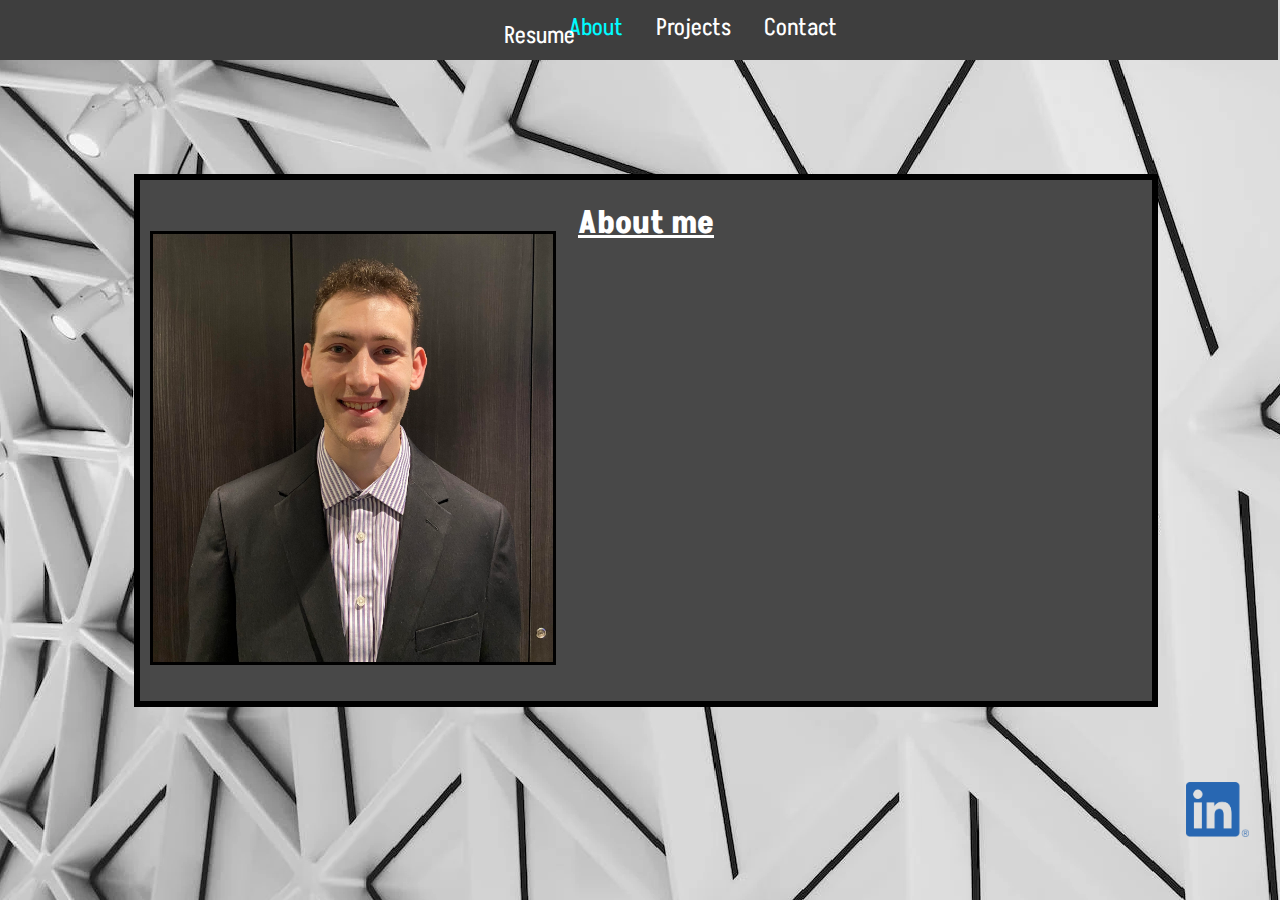
==== index.html @ bd4f1136 "Add files via upload" ====
<!DOCTYPE html>
<html lang="en">
<head>
  
  <title>My Portfolio</title>


  <meta charset="utf-8">
  <meta name="viewport" content="width=device-width, initial-scale=1">
  <link rel="stylesheet" href="styles.css">
  <link href='https://fonts.googleapis.com/css?family=Akshar' rel='stylesheet'>
 </head>
 <body>

 	

 <header>
    
     <nav>
       <a href="index.html" class='active-page' id="navitem">About</a>
       <a href="projects.html" id="navitem">Projects</a>
       <a href="contact.html" id="navitem">Contact</a>

</nav>

   </header>

          <div class="dropdown">
    <a href="#" id="resume">Resume</a>
    <!-- Create the dropdown content with a class of "dropdown-content" -->
    <div class="dropdown-content">
      <!-- Add individual items in the dropdown as anchor tags -->
      <a href="#">View</a>
      <a href="#">Download</a>
    </div>
  </div>

<div class="content">
	<h1 style="text-decoration: underline;">About me</h1>
	 	<img src="profilepic.jpg" style="width: 400px; height: 428px; margin-right: 58%; margin-top: -3.5%; border: 3px solid black;"  alt="">
</div>



<footer>
	<a href="https://www.linkedin.com"><img src="LI-In-Bug.png" style="width: 63.5px; height: 55px;" alt="Linkedin"></a>

</footer>




</body>
---- styles.css ----
header{
  margin-left: -8px;
  margin-top: -8px;
  width: 101.07%;
  height: 60px;
  background-color: #3E3E3E;
  text-align: center;
  position: relative;
  top: 0;
  overflow: hidden;
  color: white;
  }

  nav{
  	margin-left: 5%;
    position: absolute;
    bottom: 0;
    height: 60px;
    line-height: 60px;
    width: 100%;
    background-color: #3E3E3E;
}

a{
      color: white;
      display: inline-block;
      padding: 10px 15px;
      line-height: 1;
      text-decoration: none;
      font-size: 24px;
        }

a:hover {
	color: currentColor;
	border-bottom: 2px solid #00FBFF;
}

#navitem{
	padding-bottom: 15px;
}

a.active-page{
	color: #00FBFF;
}

body{
	font-family: 'Akshar';
	color: white;
	background-color: #484848;
	background-image: url(background.png);
}


.content{
	position: relative;
	text-align: center;
	background-color: #484848;
	margin-left: 10%;
	margin-right: 10%;
	width: 80%;
	height: 521.5px;
	margin-top: 9%;
	border: 6px solid black;
}

footer{
  margin-left: 92%;
  padding-top: 65px;
  height: 70px;
  top: 0;
  overflow: hidden;
  }








   /* Add some basic styling to the dropdown */
    .dropdown {
    	padding-left: 38%;
    	margin-top: -3.59%;
      position: absolute;
      
    }

    /* Style the anchor tag */
    .dropdown a {
      text-decoration: none;
      color: white;
      padding: 10px;
      display: block;
    }

    /* Style the dropdown content (hidden by default) */
    .dropdown-content {
      display: none;
      position: absolute;
      background-color: #f9f9f9;
      min-width: 160px;
      box-shadow: 0 8px 16px rgba(0,0,0,0.2);
      z-index: 1;
    }

    /* Style the individual items in the dropdown */
    .dropdown-content a {
      color: #333;
      padding: 12px 16px;
      display: block;
      text-decoration: none;
    }

    /* Change color on hover */
    .dropdown-content a:hover {
      background-color: #ddd;
    }

    /* Show the dropdown content when hovering over the anchor tag */
    .dropdown:hover .dropdown-content {
      display: block;
    }





input[type=text], select, textarea {
	background-color: white;
  width: 100%; /* Full width */
  padding: 12px; /* Some padding */ 
  border: 1px solid #ccc; /* Gray border */
  border-radius: 4px; /* Rounded borders */
  box-sizing: border-box; /* Make sure that padding and width stays in place */
  margin-top: 6px; /* Add a top margin */
  margin-bottom: 16px; /* Bottom margin */
  resize: none; /* Allow the user to vertically resize the textarea (not horizontally) */
}

input[type=email], select, textarea {
	background-color: white;
  width: 100%; /* Full width */
  padding: 12px; /* Some padding */ 
  border: 1px solid #ccc; /* Gray border */
  border-radius: 4px; /* Rounded borders */
  box-sizing: border-box; /* Make sure that padding and width stays in place */
  margin-top: 6px; /* Add a top margin */
  margin-bottom: 16px; /* Bottom margin */
  }

/* Style the submit button with a specific background color etc */
input[type=submit] {
  background-color: #04AA6D;
  color: white;
  padding: 12px 20px;
  border: none;
  border-radius: 4px;
  cursor: pointer;
}

/* When moving the mouse over the submit button, add a darker green color */
input[type=submit]:hover {
  background-color: #45a049;
}

.content2{
	position: relative;
	text-align: center;
	background-color: #484848;
	margin-left: 10%;
	margin-right: 10%;
	width: 80%;
	height: 521.5px;
	margin-top: 9%;
	border: 6px solid black;
	padding-left: 30px;
	padding-right: 30px;
}
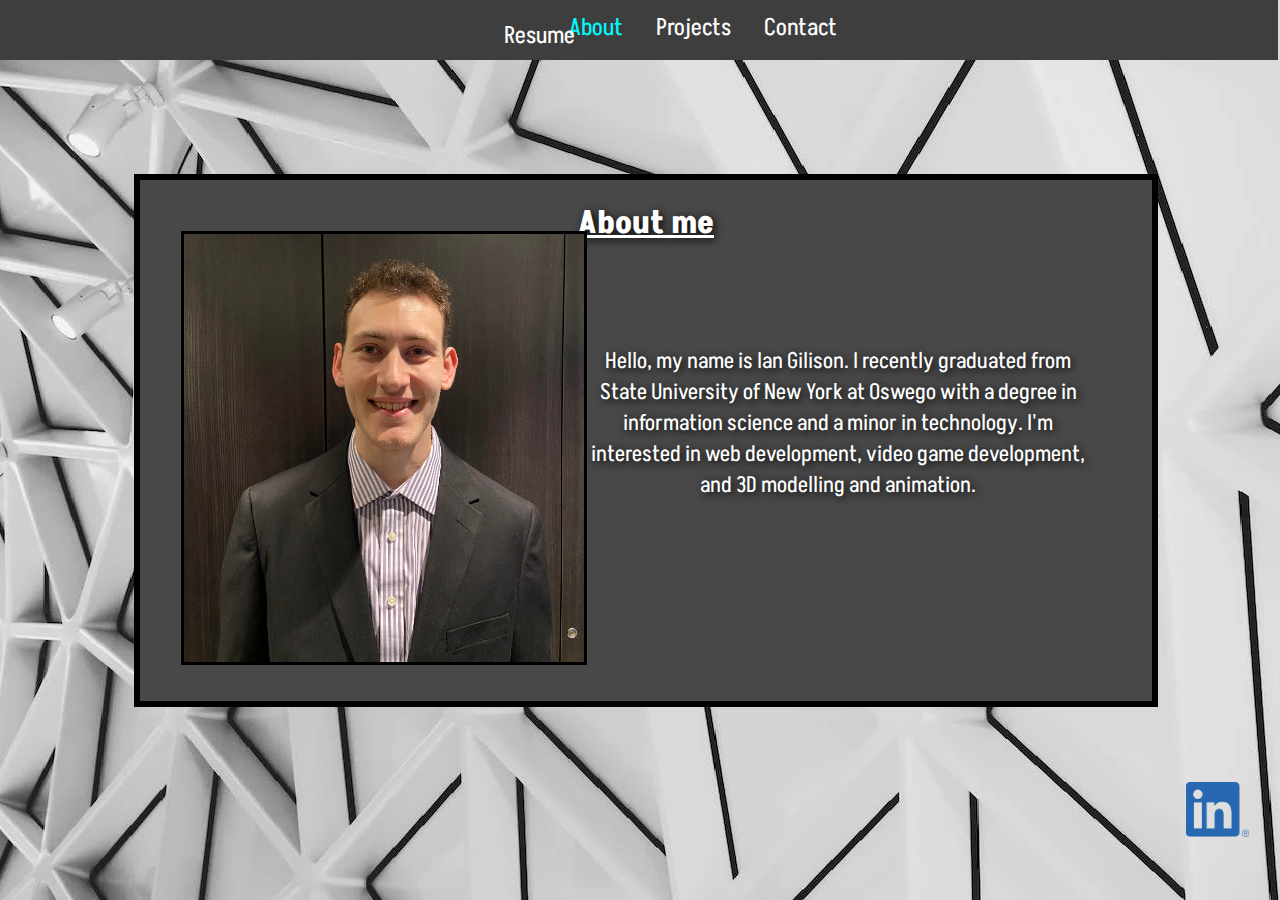
==== commit 4bd1ca07: "Add files via upload" ====
--- a/index.html
+++ b/index.html
@@ -36,8 +36,13 @@
   </div>
 
 <div class="content">
-	<h1 style="text-decoration: underline;">About me</h1>
-	 	<img src="profilepic.jpg" style="width: 400px; height: 428px; margin-right: 58%; margin-top: -3.5%; border: 3px solid black;"  alt="">
+	<h1 style="text-decoration: underline; text-shadow: 2px 2px 8px black;">About me</h1>
+
+	 	<img src="profilepic.jpg" style="width: 400px; height: 428px; margin-left: -46%; margin-top: -3.5%; border: 3px solid black; position: absolute;"  alt="">
+	 	
+	 	<p style="width: 50%; margin-left: 44%; margin-top: 10%; font-size: 140%; text-shadow: 2px 2px 8px black;">
+	 		Hello, my name is Ian Gilison. I recently graduated from State University of New York at Oswego with a degree in information science and a minor in technology. I'm interested in web development, video game development, and 3D modelling and animation.
+	 	</p>
 </div>
 
 
--- a/styles.css
+++ b/styles.css
@@ -126,7 +126,7 @@
 
 
 
-input[type=text], select, textarea {
+input[type=text], textarea {
 	background-color: white;
   width: 100%; /* Full width */
   padding: 12px; /* Some padding */ 
@@ -149,19 +149,23 @@
   margin-bottom: 16px; /* Bottom margin */
   }
 
+
+
 /* Style the submit button with a specific background color etc */
 input[type=submit] {
-  background-color: #04AA6D;
+  background-color: black;
   color: white;
   padding: 12px 20px;
-  border: none;
+  border: 1px solid white;
   border-radius: 4px;
   cursor: pointer;
 }
 
 /* When moving the mouse over the submit button, add a darker green color */
 input[type=submit]:hover {
-  background-color: #45a049;
+  background-color: white;
+  border: 2px solid black;
+  color: black;
 }
 
 .content2{
@@ -170,7 +174,7 @@
 	background-color: #484848;
 	margin-left: 10%;
 	margin-right: 10%;
-	width: 80%;
+	width: 76%;
 	height: 521.5px;
 	margin-top: 9%;
 	border: 6px solid black;
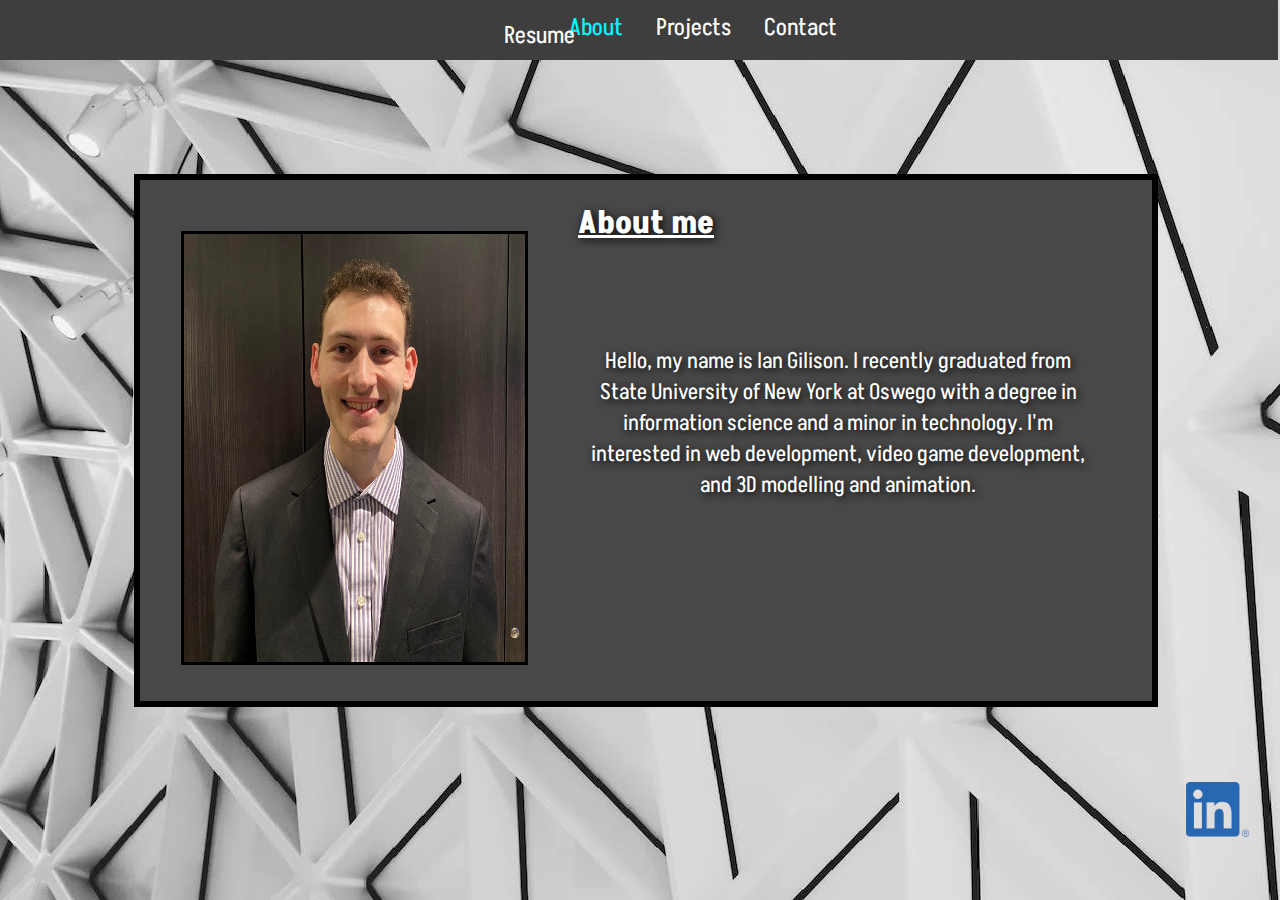
==== commit 90c33f1a: "Add files via upload" ====
--- a/index.html
+++ b/index.html
@@ -38,7 +38,7 @@
 <div class="content">
 	<h1 style="text-decoration: underline; text-shadow: 2px 2px 8px black;">About me</h1>
 
-	 	<img src="profilepic.jpg" style="width: 400px; height: 428px; margin-left: -46%; margin-top: -3.5%; border: 3px solid black; position: absolute;"  alt="">
+	 	<img src="profilepic.jpg" style="width: 33.7%; height: 82.1%; margin-left: -46%; margin-top: -3.5%; border: 3px solid black; position: absolute;"  alt="">
 	 	
 	 	<p style="width: 50%; margin-left: 44%; margin-top: 10%; font-size: 140%; text-shadow: 2px 2px 8px black;">
 	 		Hello, my name is Ian Gilison. I recently graduated from State University of New York at Oswego with a degree in information science and a minor in technology. I'm interested in web development, video game development, and 3D modelling and animation.
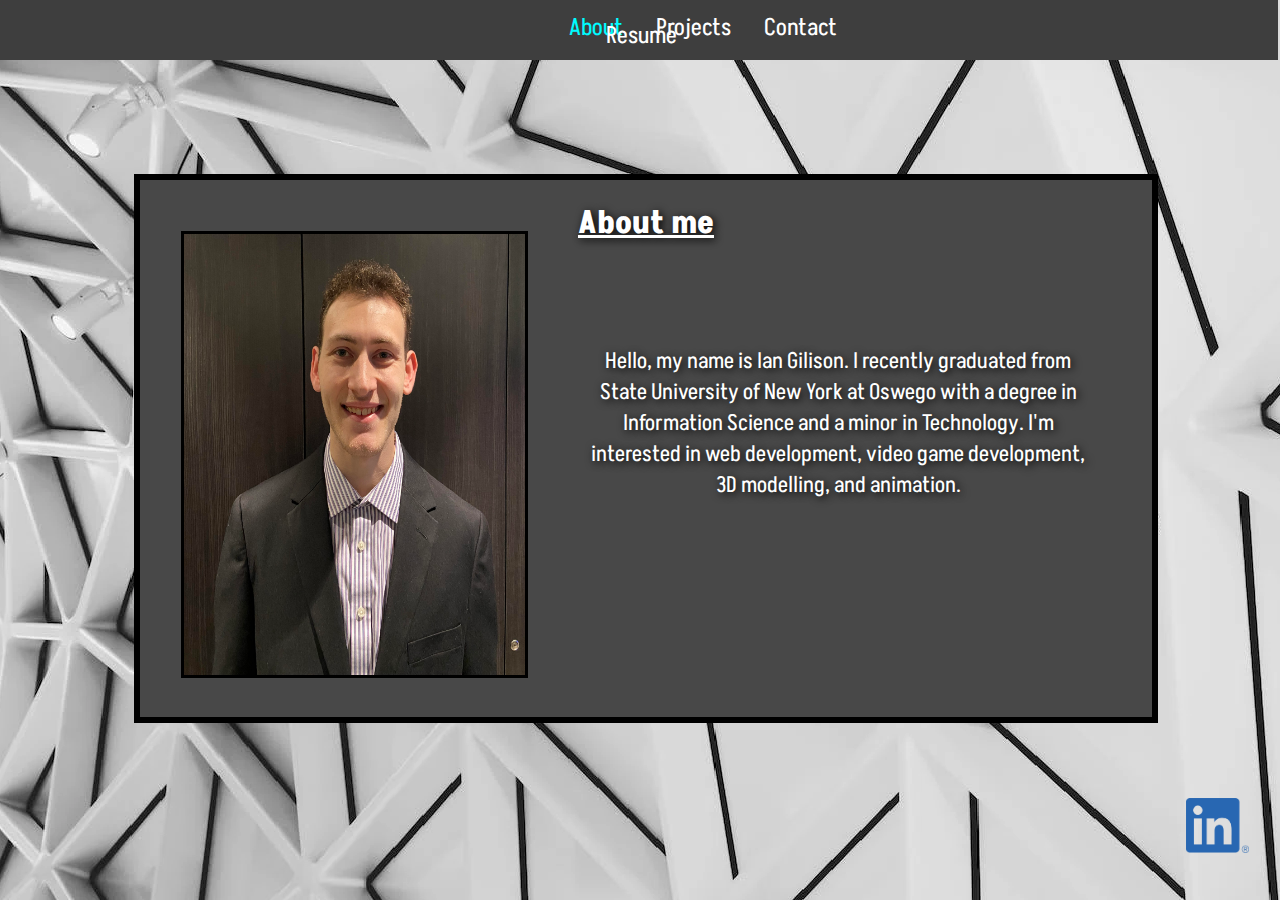
==== commit 407866db: "Add files via upload" ====
--- a/index.html
+++ b/index.html
@@ -41,7 +41,7 @@
 	 	<img src="profilepic.jpg" style="width: 33.7%; height: 82.1%; margin-left: -46%; margin-top: -3.5%; border: 3px solid black; position: absolute;"  alt="">
 	 	
 	 	<p style="width: 50%; margin-left: 44%; margin-top: 10%; font-size: 140%; text-shadow: 2px 2px 8px black;">
-	 		Hello, my name is Ian Gilison. I recently graduated from State University of New York at Oswego with a degree in information science and a minor in technology. I'm interested in web development, video game development, and 3D modelling and animation.
+	 		Hello, my name is Ian Gilison. I recently graduated from State University of New York at Oswego with a degree in Information Science and a minor in Technology. I'm interested in web development, video game development, 3D modelling, and animation.
 	 	</p>
 </div>
 
--- a/styles.css
+++ b/styles.css
@@ -58,7 +58,7 @@
 	margin-left: 10%;
 	margin-right: 10%;
 	width: 80%;
-	height: 521.5px;
+	height: 59.65vh;
 	margin-top: 9%;
 	border: 6px solid black;
 }
@@ -80,7 +80,7 @@
 
    /* Add some basic styling to the dropdown */
     .dropdown {
-    	padding-left: 38%;
+    	margin-left: 65.3vh;
     	margin-top: -3.59%;
       position: absolute;
       
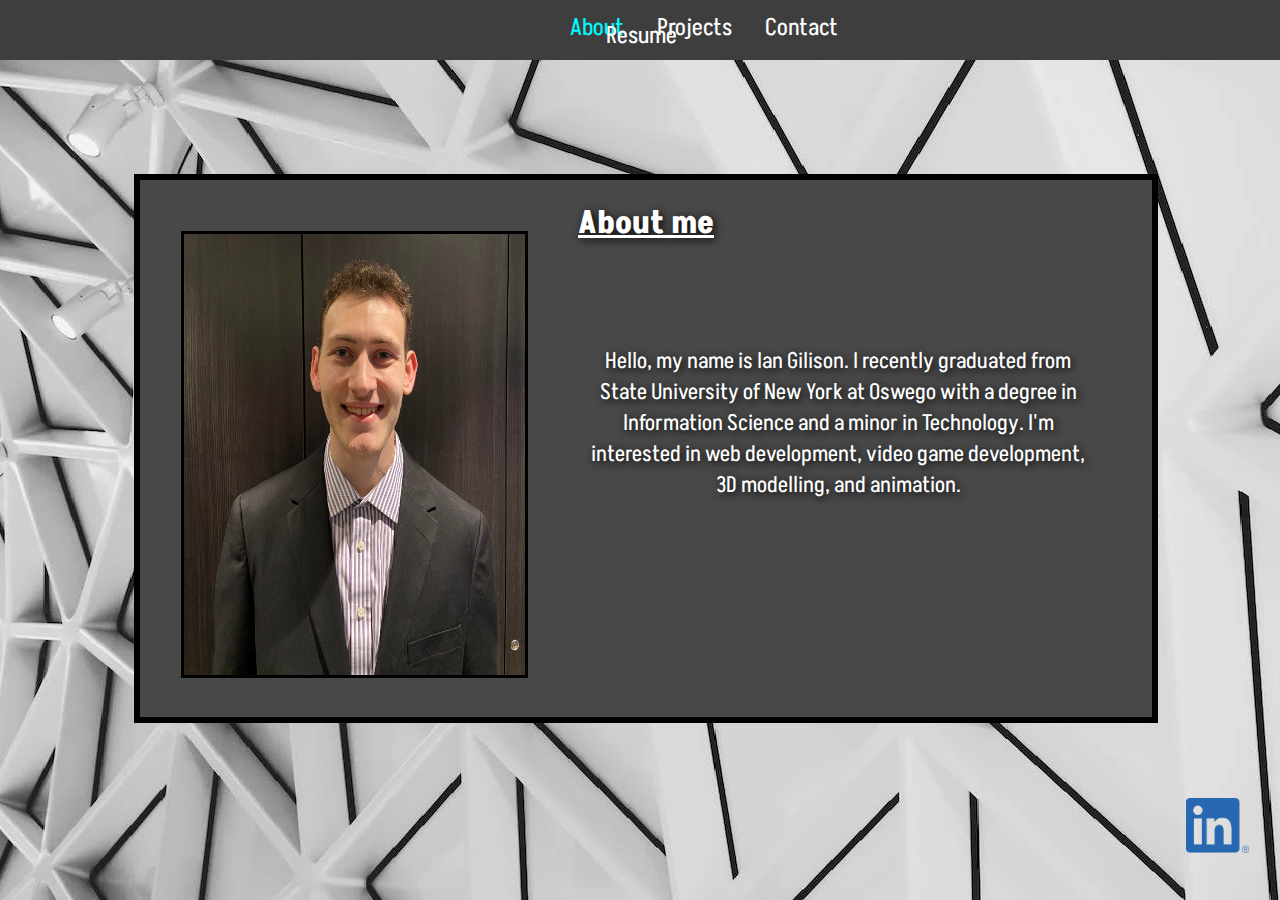
==== commit eeb417b3: "Add files via upload" ====
--- a/index.html
+++ b/index.html
@@ -40,7 +40,7 @@
 
 	 	<img src="profilepic.jpg" style="width: 33.7%; height: 82.1%; margin-left: -46%; margin-top: -3.5%; border: 3px solid black; position: absolute;"  alt="">
 	 	
-	 	<p style="width: 50%; margin-left: 44%; margin-top: 10%; font-size: 140%; text-shadow: 2px 2px 8px black;">
+	 	<p style="width: 50%; margin-left: 44%; margin-top: 10%; margin-bottom: 10%; font-size: 140%; text-shadow: 2px 2px 8px black;">
 	 		Hello, my name is Ian Gilison. I recently graduated from State University of New York at Oswego with a degree in Information Science and a minor in Technology. I'm interested in web development, video game development, 3D modelling, and animation.
 	 	</p>
 </div>
--- a/styles.css
+++ b/styles.css
@@ -1,12 +1,12 @@
 header{
   margin-left: -8px;
   margin-top: -8px;
-  width: 101.07%;
+  width: 100vw;
   height: 60px;
   background-color: #3E3E3E;
   text-align: center;
   position: relative;
-  top: 0;
+ 
   overflow: hidden;
   color: white;
   }
